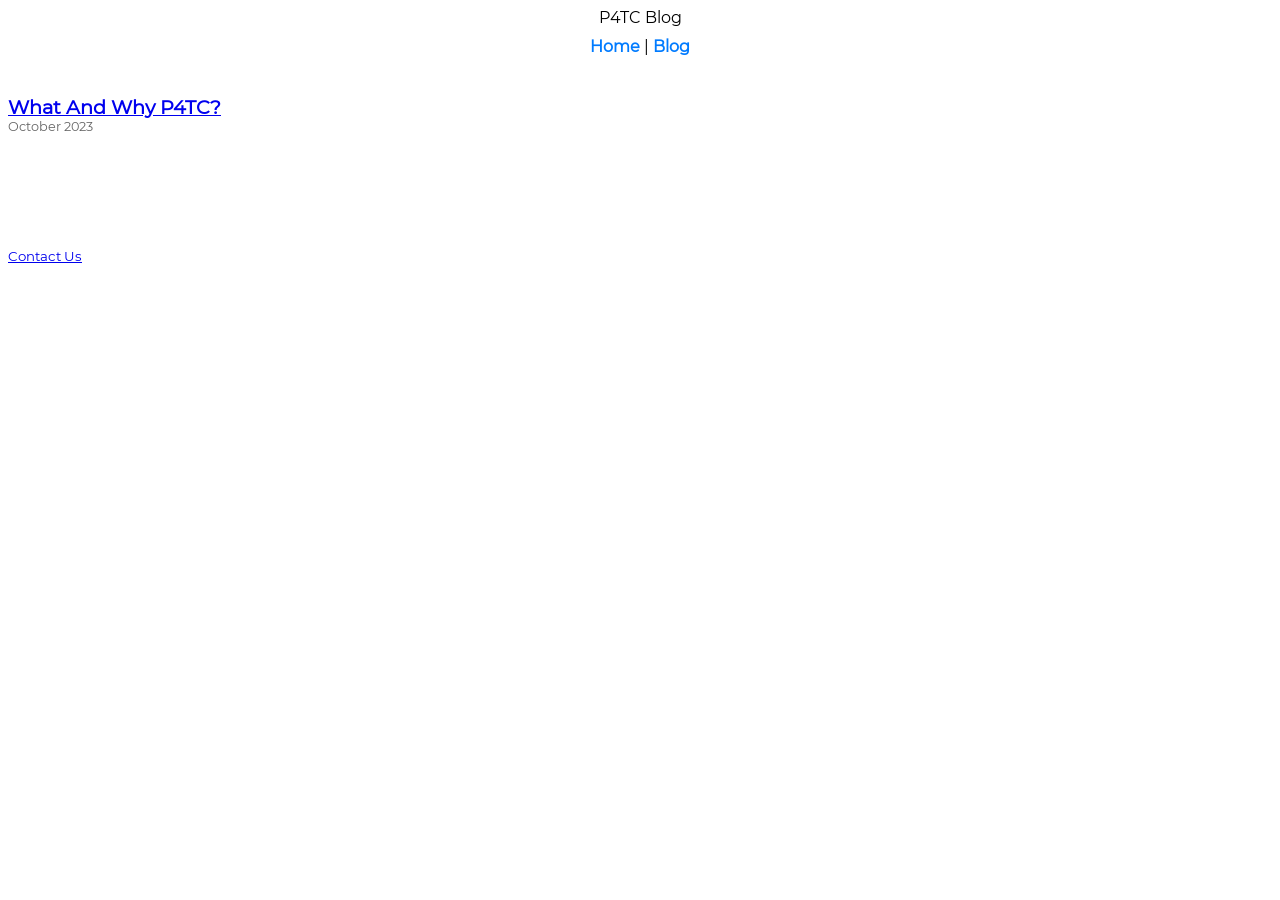
==== blog.html @ 2798aabf "Create a blog section and move why p4tc article to the blog" ====
<!DOCTYPE html>
<html>

<head>
  <meta charset="utf-8" />
  <meta http-equiv="Content-Type" content="text/html; charset=UTF-8" />

  <title>P4TC Blog</title>

  <base href="./" target="_self">

  <meta name="description" content="P4TC Development Blog"> <meta name="Keywords" content="Linux kernel, Linux, kernel, network, networking, P4, TC, SDN" />

  <meta property="og:type" content="website" />
<meta property="og:title" content="P4TC Blog" />
<meta property="og:description" content="P4TC Blog" />
<meta property="og:url" content="" />
<meta property="og:image" content="" />
<meta property="og:image:width" content="398" />
<meta property="og:image:height" content="398" />
<meta property="og:locale" content="en_US" />


  <link rel="stylesheet" href="style/site.css">
</head>

<body>
  <div id="welcome">
    <center>P4TC Blog</center>
  </div>

  <div id="nav">
    <center>
      <a href="index.html">Home</a> | 
      <a href="blog.html">Blog</a>
    </center>
  </div>
  <br />

  <div id="main">
     <div class="BlogEntry">
       <div id="EntryTitle"><a href="blogs/why-p4tc.html">What And Why P4TC?</a></div>
       <div id="EntryDate">October 2023</div>
     </div>
  </div>

  <br>
  <br>
  <br>
  <br>
  <p><small><a href="mailto:p4tc-discussions@netdevconf.info">Contact Us</a></small></p>
</body>

</html>
---- style/site.css ----
@font-face {
  font-family: 'Montserrat';
  src: url('Montserrat-Regular.ttf');
}

body {
  font-family: 'Montserrat', sans-serif;
}

#nav {
  margin-top: 10px;
  margin-bottom: 20px;
}

#nav a {
  text-decoration: none;
  color: #007bff;
  font-weight: bold;
}

#nav a:hover {
  text-decoration: underline;
}

.BlogEntry {
  margin-bottom: 20px;
}

#EntryTitle {
  font-size: 1.2em;
  font-weight: bold;
}

#EntryDate {
  font-size: 0.8em;
  color: #666;
}
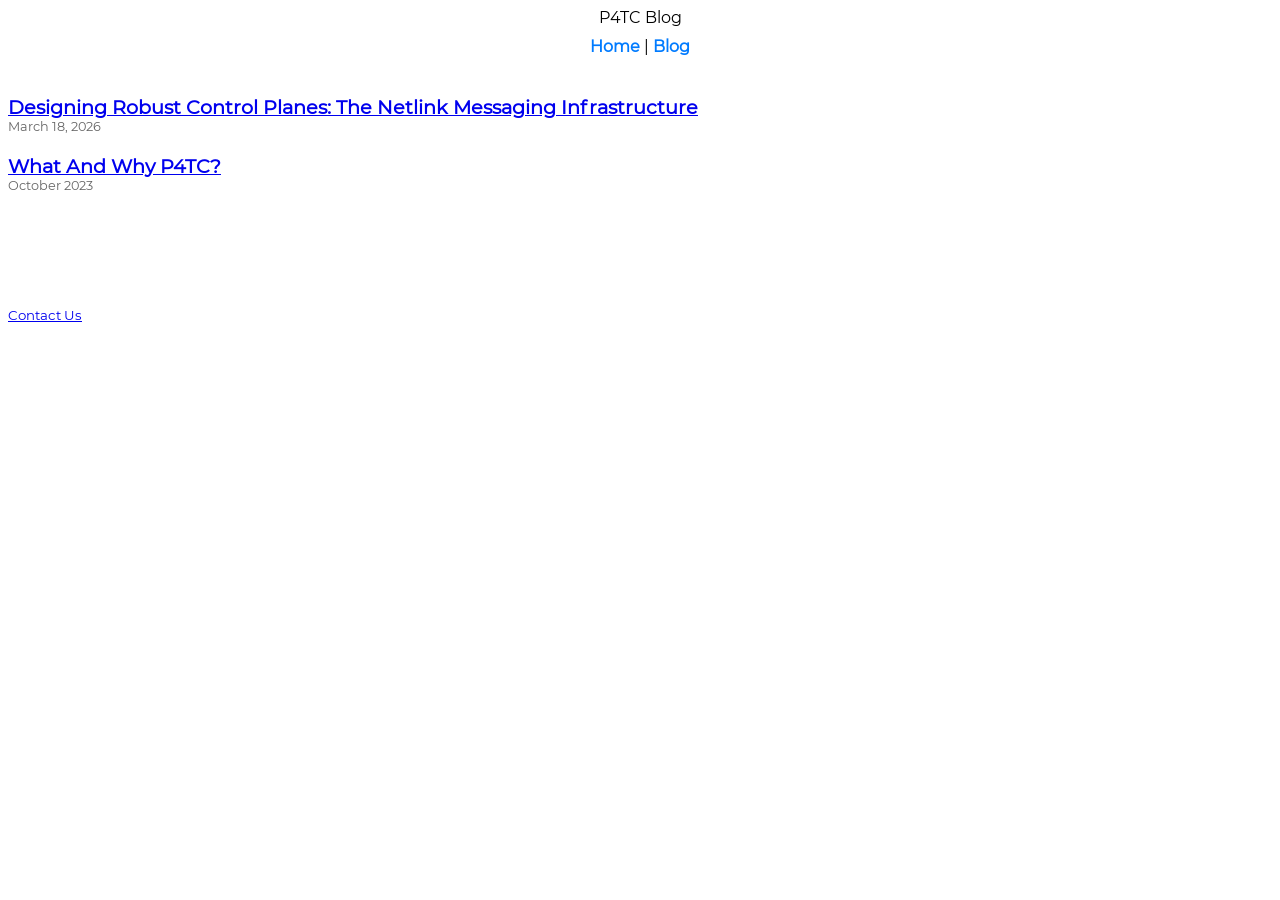
==== commit 09d60177: "Introduce "Designing Robust Control Planes: The Netlink Messaging Infrastructure"" ====
--- a/blog.html
+++ b/blog.html
@@ -39,6 +39,10 @@
 
   <div id="main">
      <div class="BlogEntry">
+       <div id="EntryTitle"><a href="blogs/ctrl-api-abstraction-part1.html">Designing Robust Control Planes: The Netlink Messaging Infrastructure</a></div>
+       <div id="EntryDate">March 18, 2026</div>
+     </div>
+     <div class="BlogEntry">
        <div id="EntryTitle"><a href="blogs/why-p4tc.html">What And Why P4TC?</a></div>
        <div id="EntryDate">October 2023</div>
      </div>
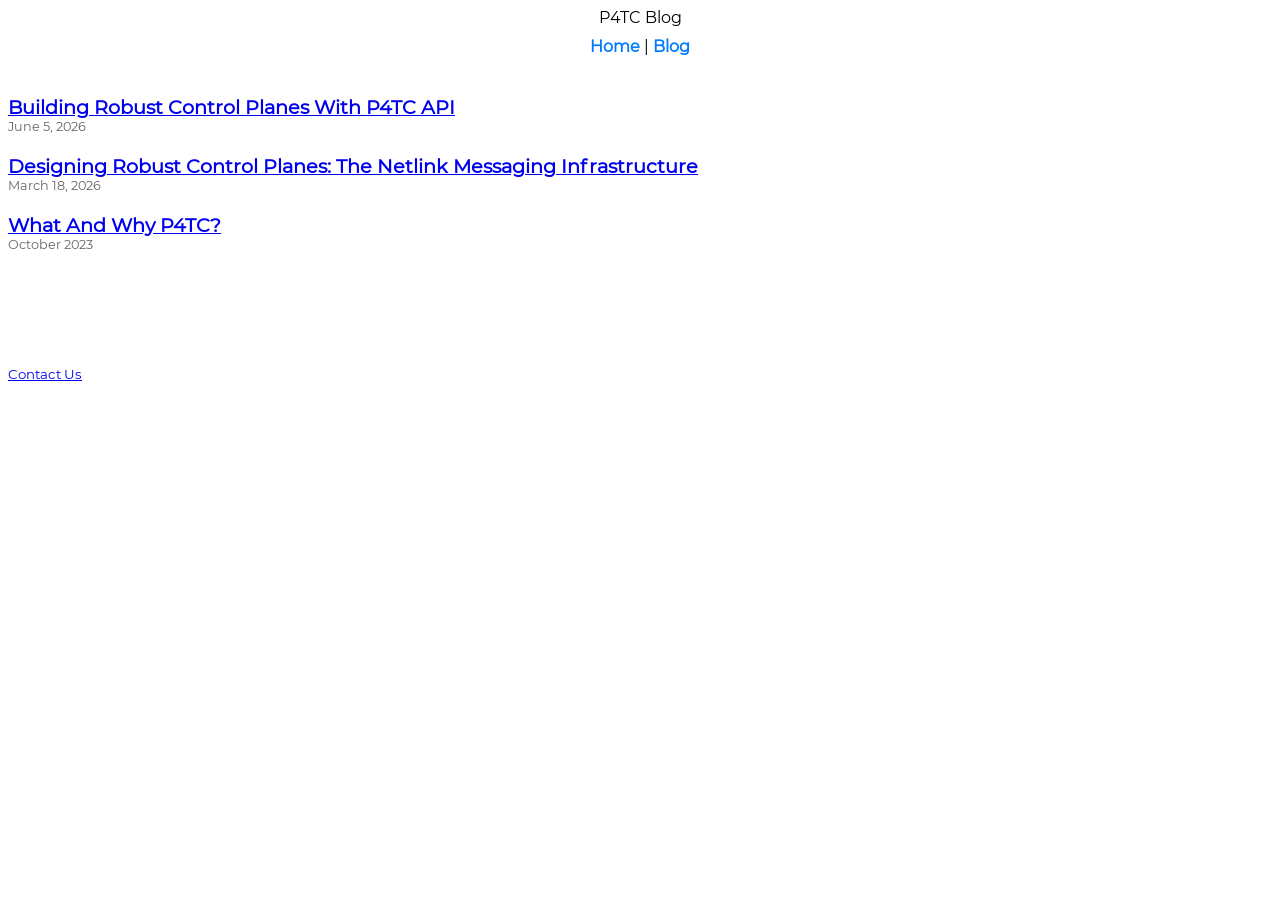
==== commit 4e93049f: "updated with P4TC API blog" ====
--- a/blog.html
+++ b/blog.html
@@ -39,6 +39,10 @@
 
   <div id="main">
      <div class="BlogEntry">
+       <div id="EntryTitle"><a href="blogs/P4TC-intro.html">Building Robust Control Planes With P4TC API</a></div>
+       <div id="EntryDate">June 5, 2026</div>
+     </div>
+     <div class="BlogEntry">
        <div id="EntryTitle"><a href="blogs/ctrl-api-abstraction-part1.html">Designing Robust Control Planes: The Netlink Messaging Infrastructure</a></div>
        <div id="EntryDate">March 18, 2026</div>
      </div>
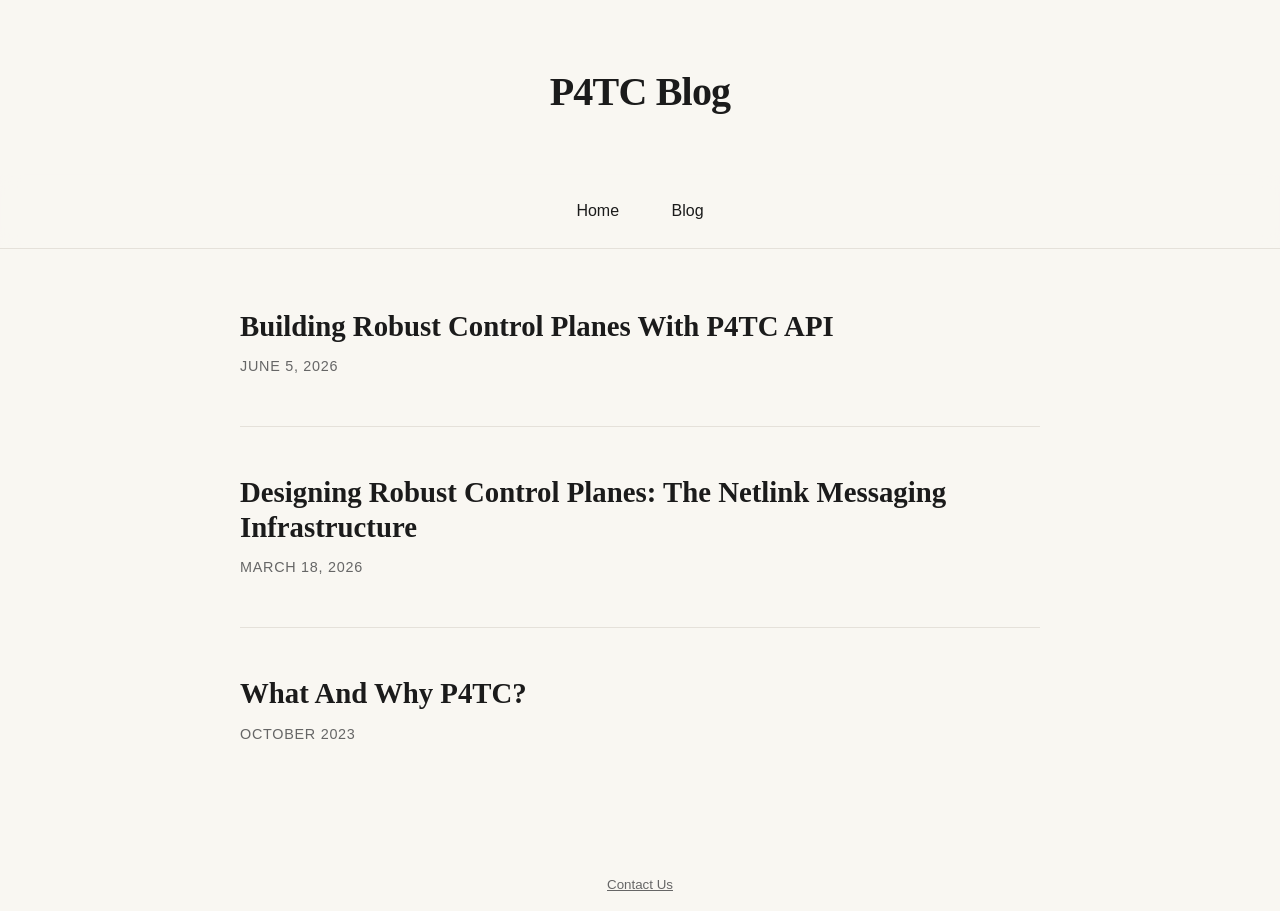
==== commit 6145b89f: "Upodate style" ====
--- a/blog.html
+++ b/blog.html
@@ -22,20 +22,127 @@
 
 
   <link rel="stylesheet" href="style/site.css">
+  <style>
+    :root {
+      --bg-primary: #f9f7f2;
+      --bg-secondary: #ffffff;
+      --text-primary: #1b1b1b;
+      --text-muted: #666666;
+      --accent: #d97757;
+      --border-color: #e5e1da;
+      
+      --font-heading: "Ivar", Georgia, "Times New Roman", serif;
+      --font-body: "Inter", -apple-system, BlinkMacSystemFont, "Segoe UI", Roboto, Helvetica, Arial, sans-serif;
+    }
+
+    body {
+      font-family: var(--font-body);
+      line-height: 1.6;
+      color: var(--text-primary);
+      background-color: var(--bg-primary);
+      margin: 0;
+      -webkit-font-smoothing: antialiased;
+    }
+
+    #welcome {
+      background-color: var(--bg-primary);
+      color: var(--text-primary);
+      padding: 60px 0 40px 0;
+      font-family: var(--font-heading);
+      font-size: 2.5rem;
+      font-weight: 700;
+      text-align: center;
+      letter-spacing: -0.02em;
+    }
+
+    #nav {
+      background-color: rgba(249, 247, 242, 0.9);
+      padding: 24px 0;
+      text-align: center;
+      position: sticky;
+      top: 0;
+      z-index: 1000;
+      border-bottom: 1px solid var(--border-color);
+      backdrop-filter: blur(10px);
+    }
+
+    #nav a {
+      color: var(--text-primary);
+      text-decoration: none;
+      margin: 0 24px;
+      font-weight: 500;
+      font-size: 1rem;
+      transition: color 0.3s ease;
+    }
+
+    #nav a:hover {
+      color: var(--accent);
+    }
+
+    #main {
+      max-width: 800px;
+      margin: 60px auto;
+      padding: 0 24px;
+    }
+
+    .BlogEntry {
+      margin-bottom: 48px;
+      padding-bottom: 48px;
+      border-bottom: 1px solid var(--border-color);
+    }
+
+    .BlogEntry:last-child {
+      border-bottom: none;
+    }
+
+    #EntryTitle {
+      font-family: var(--font-heading);
+      font-size: 1.8rem;
+      font-weight: 700;
+      line-height: 1.2;
+      margin-bottom: 12px;
+    }
+
+    #EntryTitle a {
+      color: var(--text-primary);
+      text-decoration: none;
+      transition: color 0.2s;
+    }
+
+    #EntryTitle a:hover {
+      color: var(--accent);
+    }
+
+    #EntryDate {
+      font-size: 0.9rem;
+      color: var(--text-muted);
+      text-transform: uppercase;
+      letter-spacing: 0.05em;
+      font-weight: 500;
+    }
+
+    p small {
+      display: block;
+      text-align: center;
+      margin-top: 80px;
+      color: var(--text-muted);
+    }
+
+    p small a {
+      color: var(--text-muted);
+    }
+  </style>
 </head>
 
 <body>
   <div id="welcome">
-    <center>P4TC Blog</center>
+    P4TC Blog
   </div>
 
   <div id="nav">
-    <center>
-      <a href="index.html">Home</a> | 
-      <a href="blog.html">Blog</a>
-    </center>
+    <a href="index.html">Home</a>
+    <a href="blog.html">Blog</a>
   </div>
-  <br />
 
   <div id="main">
      <div class="BlogEntry">
@@ -52,10 +159,6 @@
      </div>
   </div>
 
-  <br>
-  <br>
-  <br>
-  <br>
   <p><small><a href="mailto:p4tc-discussions@netdevconf.info">Contact Us</a></small></p>
 </body>
 
